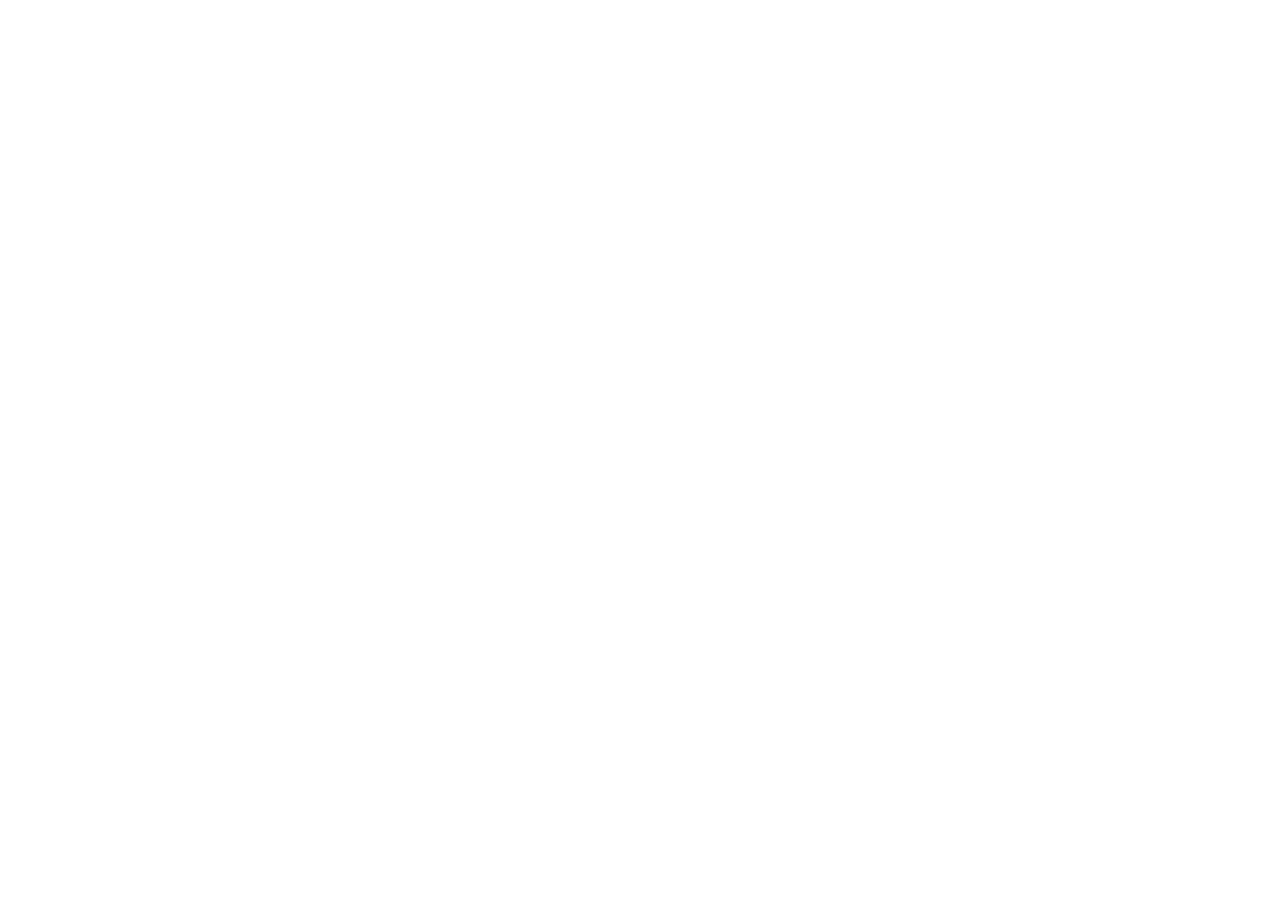
==== index.html @ 905a2a4c "head criado" ====
<!DOCTYPE html>
<html lang="pt-br">
<head>
    <meta charset="UTF-8">
    <meta http-equiv="X-UA-Compatible" content="IE=edge">
    <meta name="viewport" content="width=device-width, initial-scale=1.0">
    <title>Redes Sociais</title>
    <link rel="shortcut icon" href="favicon.ico" type="image/x-icon">
</head>

<body>
    
</body>
</html>
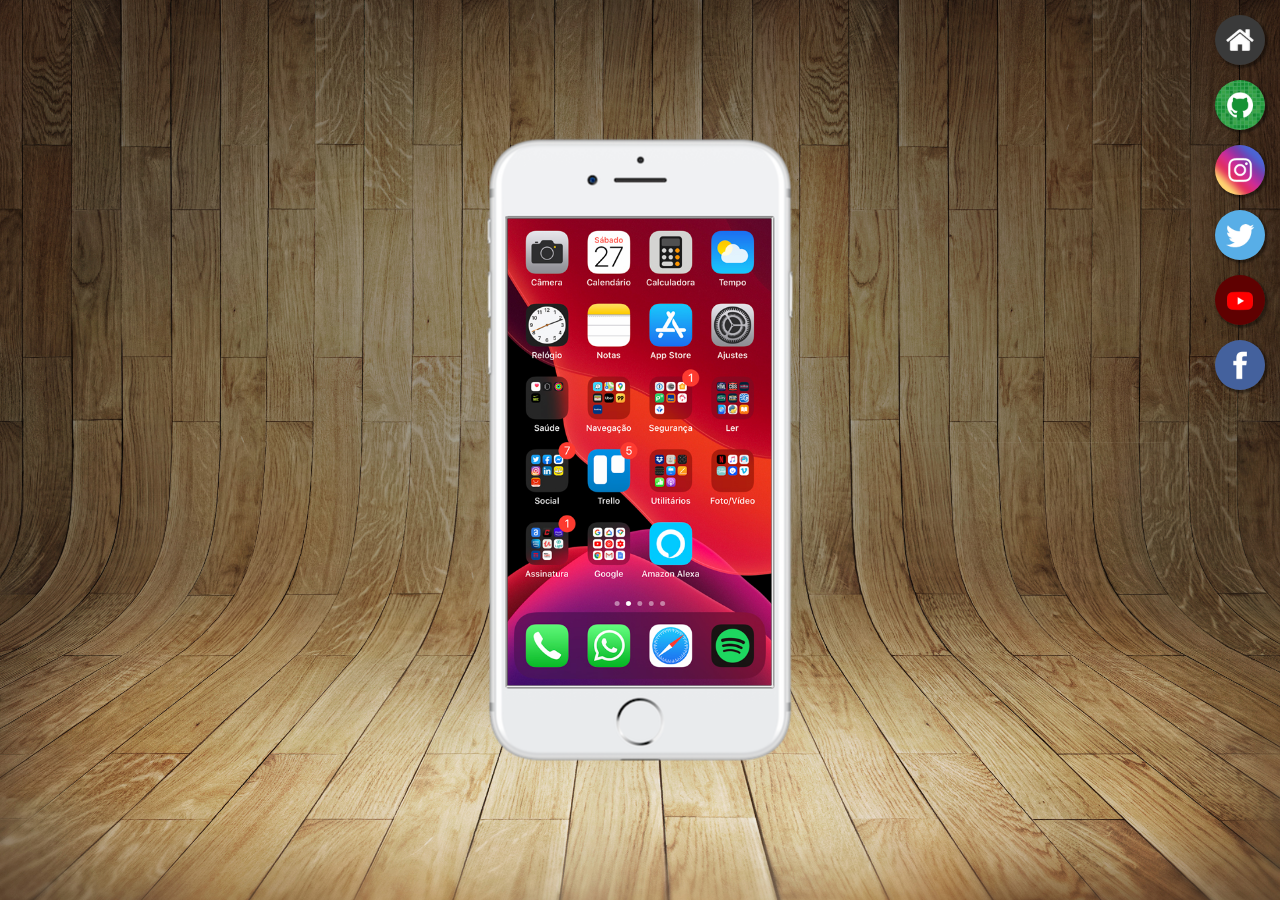
==== commit 6aba85eb: "site atualizado" ====
--- a/index.html
+++ b/index.html
@@ -5,10 +5,26 @@
     <meta http-equiv="X-UA-Compatible" content="IE=edge">
     <meta name="viewport" content="width=device-width, initial-scale=1.0">
     <title>Redes Sociais</title>
+    <link rel="stylesheet" href="estilos/style.css">
     <link rel="shortcut icon" href="favicon.ico" type="image/x-icon">
 </head>
 
 <body>
-    
+    <main>
+        <section id="celular">
+            <iframe src="home.html" frameborder="1" name="tela " id="tela"></iframe>
+        </section>
+
+        <section id="redessociais">
+
+            <a href=""> <img src="imagens/logo-home.jpg" alt="home"></a>
+            <a href=""> <img src="imagens/logo-github.jpg" alt="github"></a></a>
+            <a href=""> <img src="imagens/logo-instagram.jpg" alt="instagram"></a><a>
+            <a href=""> <img src="imagens/logo-twitter.jpg" alt="twitter"></a></a>
+            <a href=""> <img src="imagens/logo-youtube.jpg" alt="youtube"></a></a>
+            <a href=""> <img src="imagens/logo-facebook.jpg" alt="facebook"></a></a>
+
+        </section>
+    </main>
 </body>
 </html>--- a/estilos/style.css
+++ b/estilos/style.css
@@ -0,0 +1,68 @@
+@charset "UTF-8";
+
+*{
+    margin: 0px;
+    padding: 0px;
+    font-family: Arial, Helvetica, sans-serif;
+}
+
+html, body{
+    height: 100vh;
+    width: 100vw;
+}
+
+body{
+    background: url(../imagens/fundo-madeira.jpg) no-repeat top center fixed;
+    background-size: cover;
+
+}
+
+main{
+    position: relative;
+    height: 100%;
+
+}
+
+section#celular{
+    position: absolute;
+    top: 50%;
+    left: 50%;
+    transform: translate(-50%, -50%);
+    
+
+    height: 627px;
+    width: 311px;
+    background: url(../imagens/frame-iphone.png) no-repeat;
+}
+
+iframe#tela{
+    position: relative;
+    top: 80px;
+    left: 21px;
+    width: 264px;
+    height: 467px;
+    background-size: cover;
+    background: fixed center center;
+}
+
+section#redessociais{
+    float: right;
+    
+}
+
+#redesociais, img{
+    display: list-item;
+    width: 50px;
+    border-radius: 50%;
+    margin: 15px;
+    box-shadow: 2px 2px 2px 1px rgba(0, 0, 0, 0.397);
+    box-sizing: border-box;
+    
+}
+
+section#redessociais img:hover{
+    transform: translate(-3px, -3px);
+    transition: transform 0.5s;
+    border: 1px solid rgb(255, 255, 255);
+    
+}
